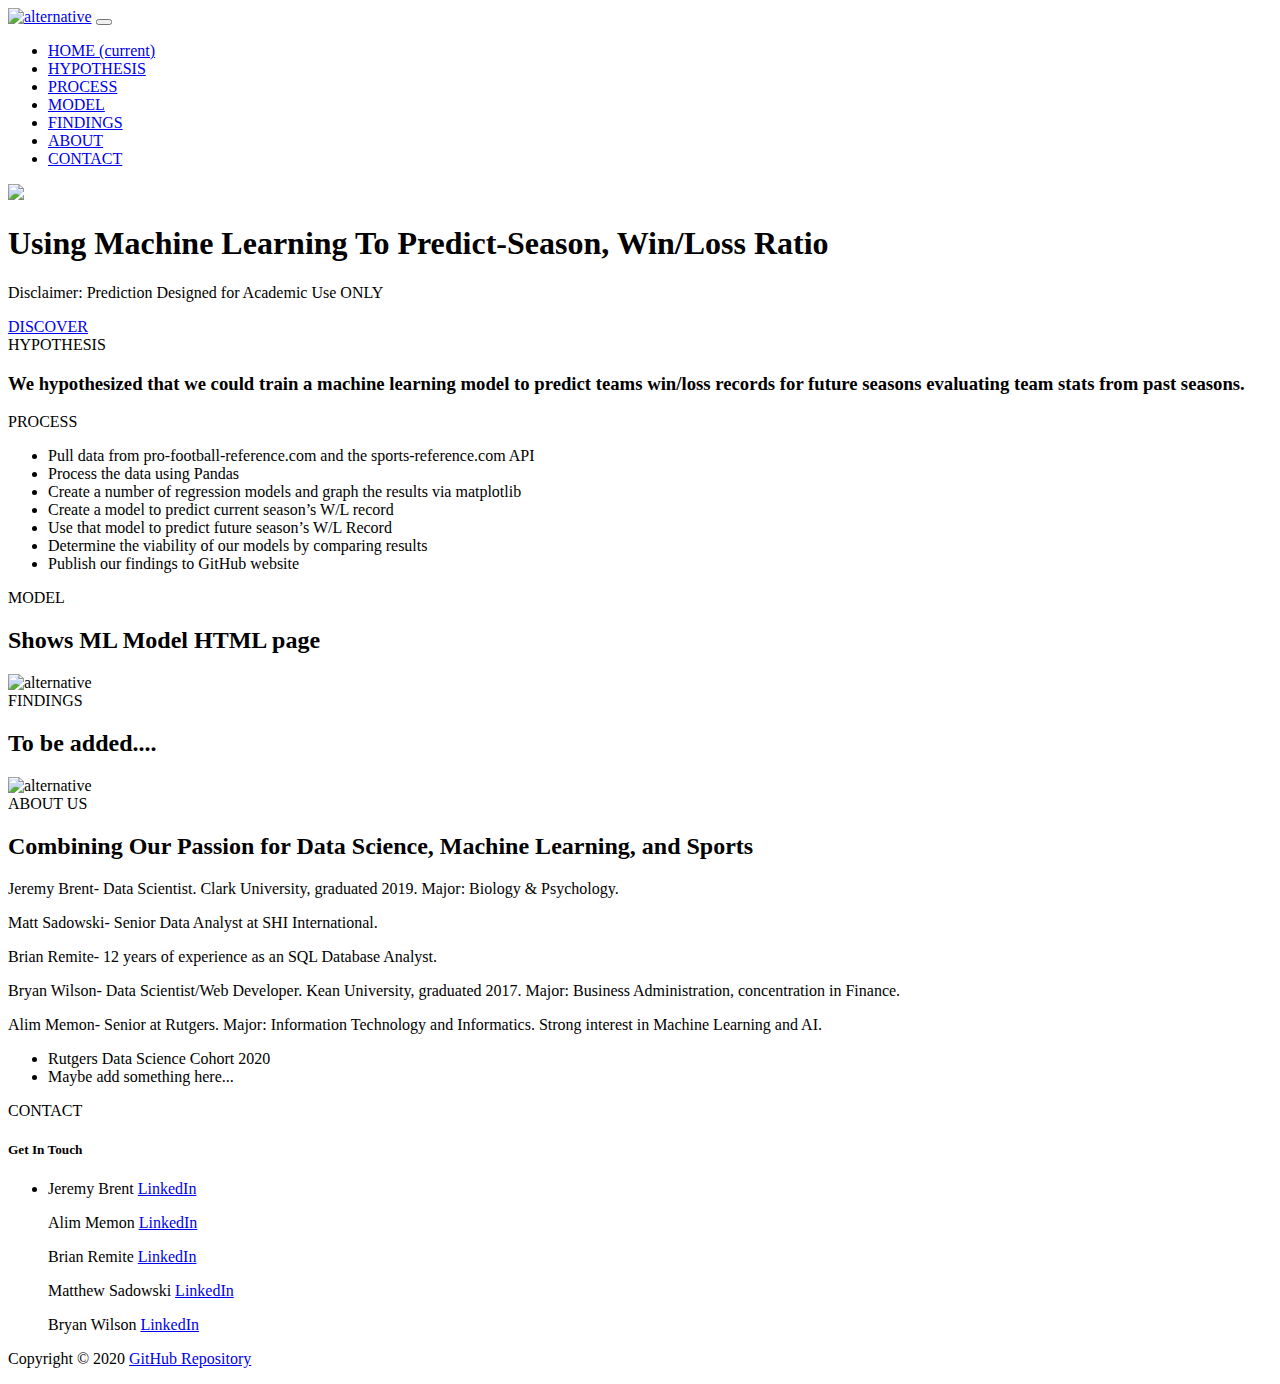
==== index.html @ 3bd8e463 "Added info on the model" ====
<!DOCTYPE html>
<html lang="en">
<head>
    <meta charset="utf-8">
    <meta name="viewport" content="width=device-width, initial-scale=1, shrink-to-fit=no">
    

    <!-- Website Title -->
    <title>NFL Win/Loss Ratio Prediction Model</title>
    
    <!-- Styles -->
    <link href="https://fonts.googleapis.com/css?family=Montserrat:500,700&display=swap&subset=latin-ext" rel="stylesheet">
    <link href="https://fonts.googleapis.com/css?family=Open+Sans:400,400i,600&display=swap&subset=latin-ext" rel="stylesheet">
    <link href="webpage/static/css/bootstrap.css" rel="stylesheet">
    <link href="webpage/static/css/fontawesome-all.css" rel="stylesheet">
    <link href="webpage/static/css/swiper.css" rel="stylesheet">
	<link href="webpage/static/css/magnific-popup.css" rel="stylesheet">
	<link href="webpage/static/css/styles.css" rel="stylesheet">
	
	<!-- Favicon  -->
    <link rel="icon" href="webpage/static/images/favicon.png">
</head>
<body data-spy="scroll" data-target=".fixed-top">
    
    <!-- Preloader -->
	<div class="spinner-wrapper">
        <div class="spinner">
            <div class="bounce1"></div>
            <div class="bounce2"></div>
            <div class="bounce3"></div>
        </div>
    </div>
    <!-- end of preloader -->
    

    <!-- Navbar -->
    <nav class="navbar navbar-expand-md navbar-dark navbar-custom fixed-top">
        <!-- Text Logo - Use this if you don't have a graphic logo -->
        <!-- <a class="navbar-brand logo-text page-scroll" href="index.html">Aria</a> -->

        <!-- Image Logo -->
        <a class="navbar-brand logo-image" href="index.html"><img src="webpage/static/images/NFL.svg" alt="alternative"></a>
        <!-- Mobile Menu Toggle Button -->
        <button class="navbar-toggler" type="button" data-toggle="collapse" data-target="#navbarsExampleDefault" aria-controls="navbarsExampleDefault" aria-expanded="false" aria-label="Toggle navigation">
            <span class="navbar-toggler-awesome fas fa-bars"></span>
            <span class="navbar-toggler-awesome fas fa-times"></span>
        </button>
        <!-- end of mobile menu toggle button -->

        <div class="collapse navbar-collapse" id="navbarsExampleDefault">
            <ul class="navbar-nav ml-auto">
                <li class="nav-item">
                    <a class="nav-link page-scroll" href="#header">HOME <span class="sr-only">(current)</span></a>
                </li>
                <li class="nav-item">
                    <a class="nav-link page-scroll" href="#hypothesis">HYPOTHESIS</a>
                </li>
                <li class="nav-item">
                    <a class="nav-link page-scroll" href="#process">PROCESS</a>
                </li>
                <li class="nav-item">
                    <a class="nav-link page-scroll" href="model.html" target="_blank">MODEL</a>
                </li>
                <li class="nav-item">
                    <a class="nav-link page-scroll" href="#findings">FINDINGS</a>
                </li>
                <li class="nav-item">
                    <a class="nav-link page-scroll" href="#about">ABOUT</a>
                </li>

                <!-- end of dropdown menu -->

                <li class="nav-item">
                    <a class="nav-link page-scroll" href="#contact">CONTACT</a>
                </li>
            </ul>
                <span class="fa-stack">
                    <a href="https://github.com/BryanWilsonRU/Final_Project">
                        <img src="https://img.icons8.com/fluent/48/000000/github.png"/>
                    </a>
                </span>
            </span>
        </div>
    </nav> <!-- end of navbar -->
    <!-- end of navbar -->


    <!-- Header -->
    <header id="header" class="header">
        <div class="header-content">
            <div class="container">
                <div class="row">
                    <div class="col-lg-12">
                        <div class="text-container">
                            <h1>Using Machine Learning To Predict-<span id="js-rotating">Season, Win/Loss Ratio</span></h1>
                            <p class="p-heading p-large">Disclaimer: Prediction Designed for Academic Use ONLY</p>
                            <a class="btn-solid-lg page-scroll" href="#intro">DISCOVER</a>
                        </div>
                    </div> <!-- end of col -->
                </div> <!-- end of row -->
            </div> <!-- end of container -->
        </div> <!-- end of header-content -->
    </header> <!-- end of header -->
    <!-- end of header -->



    

    <!-- end of hypothesis -->
    <div id="hypothesis" class="basic-1">
        <div class="container">
            <div class="row">
                <div class="col-lg-10">
                    <div class="text-container">
                        <div class="section-title">HYPOTHESIS</div>
                        <h3>We hypothesized that we could train a machine learning model to predict teams win/loss records for future seasons evaluating team stats from past seasons.</h3>

                    </div> <!-- end of text-container -->
                </div> <!-- end of col -->
                <div class="col-lg-7">
                    </div> <!-- end of image-container -->
                </div> <!-- end of col -->
            </div> <!-- end of row -->
        </div> <!-- end of container -->
    </div> <!-- end of basic-1 -->
    <!-- end of hypothesis -->

    <!-- end of process -->
    <div id="process" class="counter">
        <div class="container">
            <div class="row">
                <div class="col-lg-8">
                    <div class="text-container">
                        <div class="section-title">PROCESS</div>
                        <ul class="list-unstyled li-space-lg">
                            <li class="media">
                                <i class="fas fa-square"></i>
                                <div class="media-body">Pull data from pro-football-reference.com and the sports-reference.com API</div>
                            </li>
                            <li class="media">
                                <i class="fas fa-square"></i>
                                <div class="media-body">Process the data using Pandas</div>
                            </li>
                            <li class="media">
                                <i class="fas fa-square"></i>
                                <div class="media-body">Create a number of regression models and graph the results via matplotlib</div>
                            </li>
                            <li class="media"
                                {padding-right: 40px;
                                    position: relative;
                                    &:before {display: inline-block;
                                    position: absolute;
                                    right: 0;
                                }
                            }>
                                <i class="fas fa-square"></i>
                                <div class="media-body">Create a model to predict current season’s W/L record </div>
                            </li>
                            <li class="media">
                                <i class="fas fa-square"></i>
                                <div class="media-body">Use that model to predict future season’s W/L Record</div>
                            </li>
                            <li class="media">
                                <i class="fas fa-square"></i>
                                <div class="media-body">Determine the viability of our models by comparing results</div>
                            </li>
                            <li class="media">
                                <i class="fas fa-square"></i>
                                <div class="media-body">Publish our findings to GitHub website</div>
                            </li>
                        </ul>
                    </div> <!-- end of text-container -->
                </div> <!-- end of col -->
                <div class="col-lg-7">
                    </div> <!-- end of image-container -->
                </div> <!-- end of col -->
            </div> <!-- end of row -->
        </div> <!-- end of container -->
    </div> <!-- end of basic-1 -->
    <!-- end of process -->

    

    <!-- end of model -->
     <div id="model" class="basic-1">
        <div class="container">
            <div class="row">
                <div class="col-lg-5">
                    <div class="text-container">
                        <div class="section-title">MODEL</div>
                        <h2>Shows ML Model HTML page</h2>
                        <p></p>
                    </div> <!-- end of text-container -->
                </div> <!-- end of col -->
                <div class="col-lg-7">
                    <div class="image-container">
                        <img class="img-fluid" src="webpage/static/images/ML2.png" alt="alternative">
                    </div> <!-- end of image-container -->
                </div> <!-- end of col -->
            </div> <!-- end of row -->
        </div> <!-- end of container -->
    </div> <!-- end of model -->

     <!-- end of findings -->
    <div id="findings" class="basic-1">
        <div class="container">
            <div class="row">
                <div class="col-lg-5">
                    <div class="text-container">
                        <div class="section-title">FINDINGS</div>
                        <h2>To be added....</h2>
                        <p></p>
                    </div> <!-- end of text-container -->
                </div> <!-- end of col -->
                <div class="col-lg-7">
                    </div> <!-- end of image-container -->
                </div> <!-- end of col -->
            </div> <!-- end of row -->
        </div> <!-- end of container -->
    </div> <!-- end of basic-1 -->
    <!-- end of findings -->


    <!-- About -->
    <div id="about" class="counter">
        <div class="container">
            <div class="row">
                <div class="col-lg-5 col-xl-6">
                    <div class="image-container">
                        <img class="img-fluid" src="webpage/static/images/crew.jpg" alt="alternative">
                    </div> <!-- end of image-container -->
                </div> <!-- end of col -->
                <div class="col-lg-7 col-xl-6">
                    <div class="text-container">
                        <div class="section-title">ABOUT US</div>
                        <h2>Combining Our Passion for Data Science, Machine Learning, and Sports</h2>
                        <p>Jeremy Brent- Data Scientist. Clark University, graduated 2019. Major: Biology & Psychology.</p>
                        <p>Matt Sadowski- Senior Data Analyst at SHI International.</p>
                        <p>Brian Remite- 12 years of experience as an SQL Database Analyst.</p>
                        <p>Bryan Wilson- Data Scientist/Web Developer. Kean University, graduated 2017. Major: Business Administration, concentration in Finance.</p>
                        <p>Alim Memon- Senior at Rutgers. Major: Information Technology and Informatics. Strong interest in Machine Learning and AI.</p>
                        <ul class="list-unstyled li-space-lg">
                            <li class="media">
                                <i class="fas fa-square"></i>
                                <div class="media-body">Rutgers Data Science Cohort 2020</div>
                            </li>
                            <li class="media">
                                <i class="fas fa-square"></i>
                                <div class="media-body">Maybe add something here...</div>
                            </li>
                        </ul>


                    </div> <!-- end of text-container -->      
                </div> <!-- end of col -->
            </div> <!-- end of row -->
        </div> <!-- end of container -->
    </div> <!-- end of counter -->
    <!-- end of about -->


    <!-- Contact -->
    <div id="contact" class="counter">
        <div class="container">
            <div class="row">
                <div class="col-lg-6">
                    <div class="text-container">
                        <div class="section-title">CONTACT</div>
                        <h5>Get In Touch</h5>
                        <ul class="list-unstyled li-space-lg">
                            <li class="media">
                                <i class="fas fa-square"></i>
                                <div class="media-body">
                                    <p>Jeremy Brent <a href="https://www.linkedin.com/in/jeremy-brent/">LinkedIn</a></p>
                                    <p>Alim Memon <a href="https://www.linkedin.com/in/alimmemon/">LinkedIn</a></p>
                                    <p>Brian Remite <a href="https://www.linkedin.com/in/brianremite/">LinkedIn</a></p>
                                    <p>Matthew Sadowski <a href="https://www.linkedin.com/in/matthew-sadowski-72b59656/">LinkedIn</a></p>
                                    <p>Bryan Wilson <a href="https://www.linkedin.com/in/bryan-wilson-data/">LinkedIn</a></p>
                                </div>
                            </li>
                </div> <!-- end of col -->
                    <!-- end of contact form -->

 
            </div> <!-- end of row -->
        </div> <!-- end of container -->
    </div> <!-- end of form-2 -->
    <!-- end of contact --> 





    <!-- Copyright -->
    <div class="copyright">
        <div class="container">
            <div class="row">
                <div class="col-lg-12">
                    <p class="p-small">Copyright © 2020 <a href="https://github.com/BryanWilsonRU/Final_Project">GitHub Repository</a></p>
                </div> <!-- end of col -->
            </div> <!-- enf of row -->
        </div> <!-- end of container -->
    </div> <!-- end of copyright --> 
    <!-- end of copyright -->
    
    	
    <!-- Scripts -->
    <script src="webpage/static/js/jquery.min.js"></script> <!-- jQuery for Bootstrap's JavaScript plugins -->
    <script src="webpage/static/js/popper.min.js"></script> <!-- Popper tooltip library for Bootstrap -->
    <script src="webpage/static/js/bootstrap.min.js"></script> <!-- Bootstrap framework -->
    <script src="webpage/static/js/jquery.easing.min.js"></script> <!-- jQuery Easing for smooth scrolling between anchors -->
    <script src="webpage/static/js/swiper.min.js"></script> <!-- Swiper for image and text sliders -->
    <script src="webpage/static/js/jquery.magnific-popup.js"></script> <!-- Magnific Popup for lightboxes -->
    <script src="webpage/static/js/morphext.min.js"></script> <!-- Morphtext rotating text in the header -->
    <script src="webpage/static/js/isotope.pkgd.min.js"></script> <!-- Isotope for filter -->
    <script src="webpage/static/js/validator.min.js"></script> <!-- Validator.js - Bootstrap plugin that validates forms -->
    <script src="webpage/static/js/scripts.js"></script> <!-- Custom scripts -->
</body>
</html>
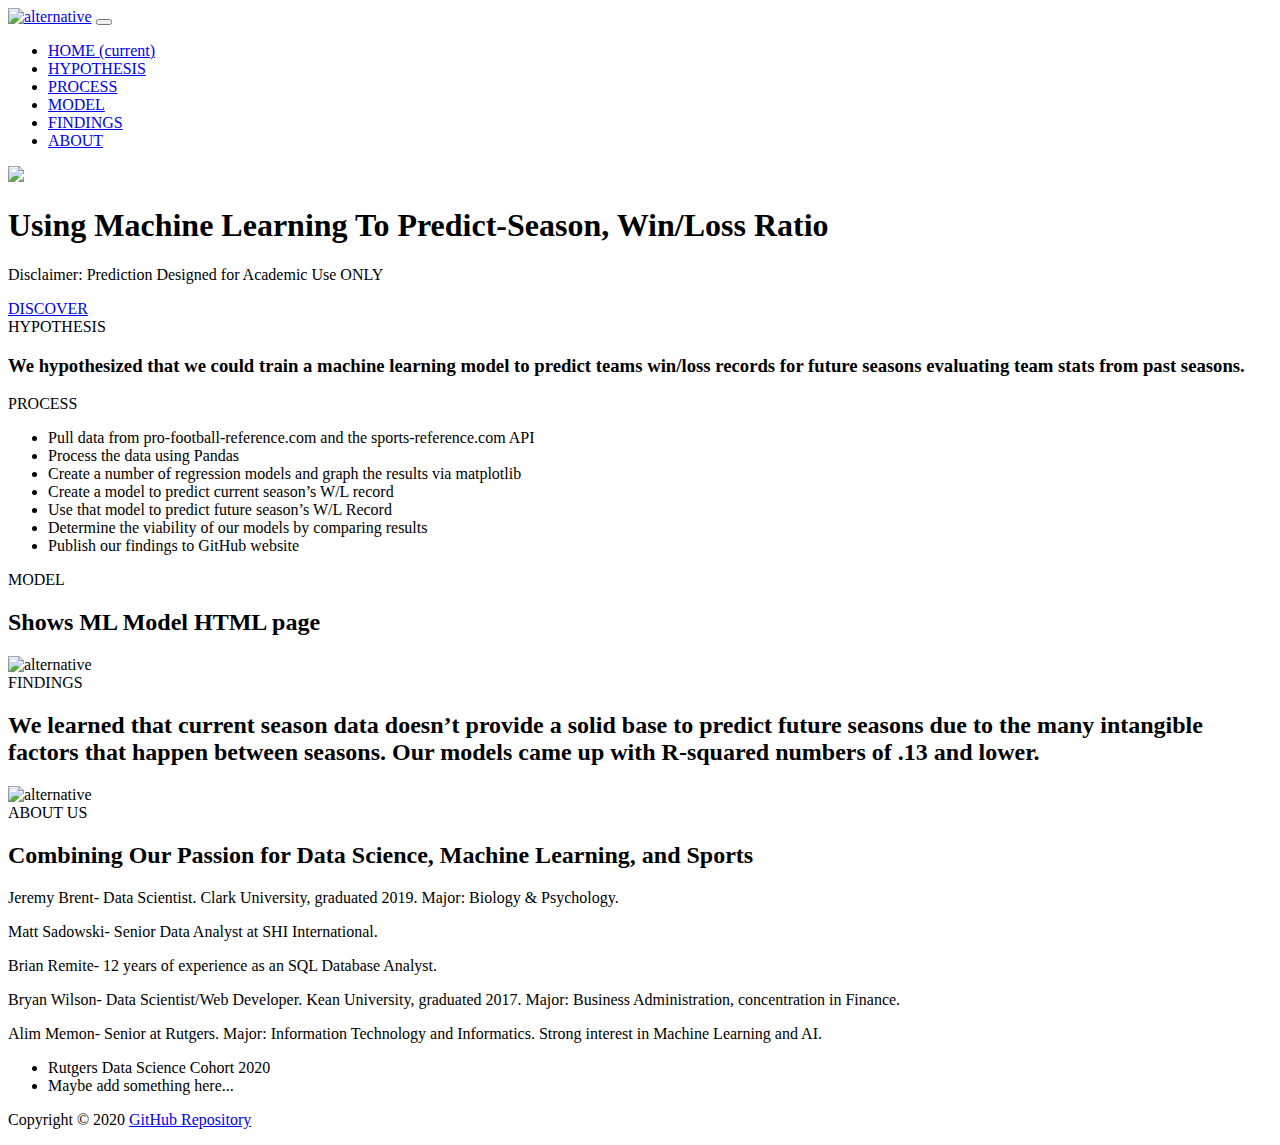
==== commit e267f76c: "Fixed the discover button" ====
--- a/index.html
+++ b/index.html
@@ -70,9 +70,6 @@
 
                 <!-- end of dropdown menu -->
 
-                <li class="nav-item">
-                    <a class="nav-link page-scroll" href="#contact">CONTACT</a>
-                </li>
             </ul>
                 <span class="fa-stack">
                     <a href="https://github.com/BryanWilsonRU/Final_Project">
@@ -94,7 +91,7 @@
                         <div class="text-container">
                             <h1>Using Machine Learning To Predict-<span id="js-rotating">Season, Win/Loss Ratio</span></h1>
                             <p class="p-heading p-large">Disclaimer: Prediction Designed for Academic Use ONLY</p>
-                            <a class="btn-solid-lg page-scroll" href="#intro">DISCOVER</a>
+                            <a class="btn-solid-lg page-scroll" href="#hypothesis">DISCOVER</a>
                         </div>
                     </div> <!-- end of col -->
                 </div> <!-- end of row -->
@@ -206,10 +203,10 @@
     <div id="findings" class="basic-1">
         <div class="container">
             <div class="row">
-                <div class="col-lg-5">
+                <div class="col-lg-13">
                     <div class="text-container">
                         <div class="section-title">FINDINGS</div>
-                        <h2>To be added....</h2>
+                        <h2>We learned that current season data doesn’t provide a solid base to predict future seasons due to the many intangible factors that happen between seasons.  Our models came up with R-squared numbers of .13 and lower.</h2>
                         <p></p>
                     </div> <!-- end of text-container -->
                 </div> <!-- end of col -->
@@ -258,37 +255,6 @@
         </div> <!-- end of container -->
     </div> <!-- end of counter -->
     <!-- end of about -->
-
-
-    <!-- Contact -->
-    <div id="contact" class="counter">
-        <div class="container">
-            <div class="row">
-                <div class="col-lg-6">
-                    <div class="text-container">
-                        <div class="section-title">CONTACT</div>
-                        <h5>Get In Touch</h5>
-                        <ul class="list-unstyled li-space-lg">
-                            <li class="media">
-                                <i class="fas fa-square"></i>
-                                <div class="media-body">
-                                    <p>Jeremy Brent <a href="https://www.linkedin.com/in/jeremy-brent/">LinkedIn</a></p>
-                                    <p>Alim Memon <a href="https://www.linkedin.com/in/alimmemon/">LinkedIn</a></p>
-                                    <p>Brian Remite <a href="https://www.linkedin.com/in/brianremite/">LinkedIn</a></p>
-                                    <p>Matthew Sadowski <a href="https://www.linkedin.com/in/matthew-sadowski-72b59656/">LinkedIn</a></p>
-                                    <p>Bryan Wilson <a href="https://www.linkedin.com/in/bryan-wilson-data/">LinkedIn</a></p>
-                                </div>
-                            </li>
-                </div> <!-- end of col -->
-                    <!-- end of contact form -->
-
- 
-            </div> <!-- end of row -->
-        </div> <!-- end of container -->
-    </div> <!-- end of form-2 -->
-    <!-- end of contact --> 
-
-
 
 
 
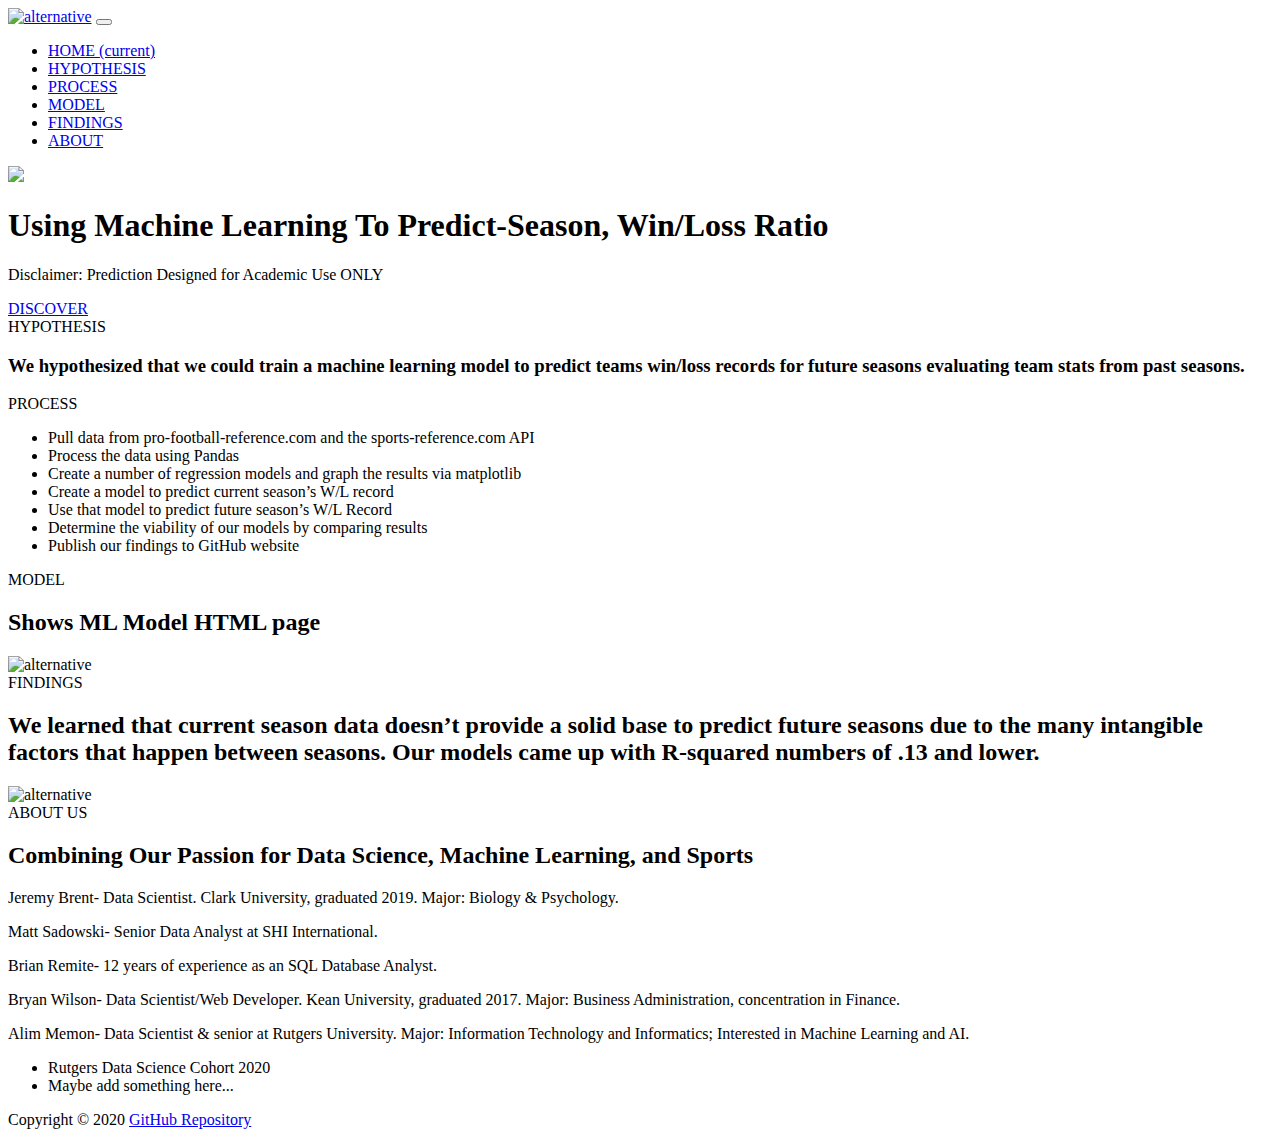
==== commit 2da701dc: "Edited my info in about us s 😁" ====
--- a/index.html
+++ b/index.html
@@ -236,7 +236,7 @@
                         <p>Matt Sadowski- Senior Data Analyst at SHI International.</p>
                         <p>Brian Remite- 12 years of experience as an SQL Database Analyst.</p>
                         <p>Bryan Wilson- Data Scientist/Web Developer. Kean University, graduated 2017. Major: Business Administration, concentration in Finance.</p>
-                        <p>Alim Memon- Senior at Rutgers. Major: Information Technology and Informatics. Strong interest in Machine Learning and AI.</p>
+                        <p>Alim Memon- Data Scientist & senior at Rutgers University. Major: Information Technology and Informatics; Interested in Machine Learning and AI.</p>
                         <ul class="list-unstyled li-space-lg">
                             <li class="media">
                                 <i class="fas fa-square"></i>
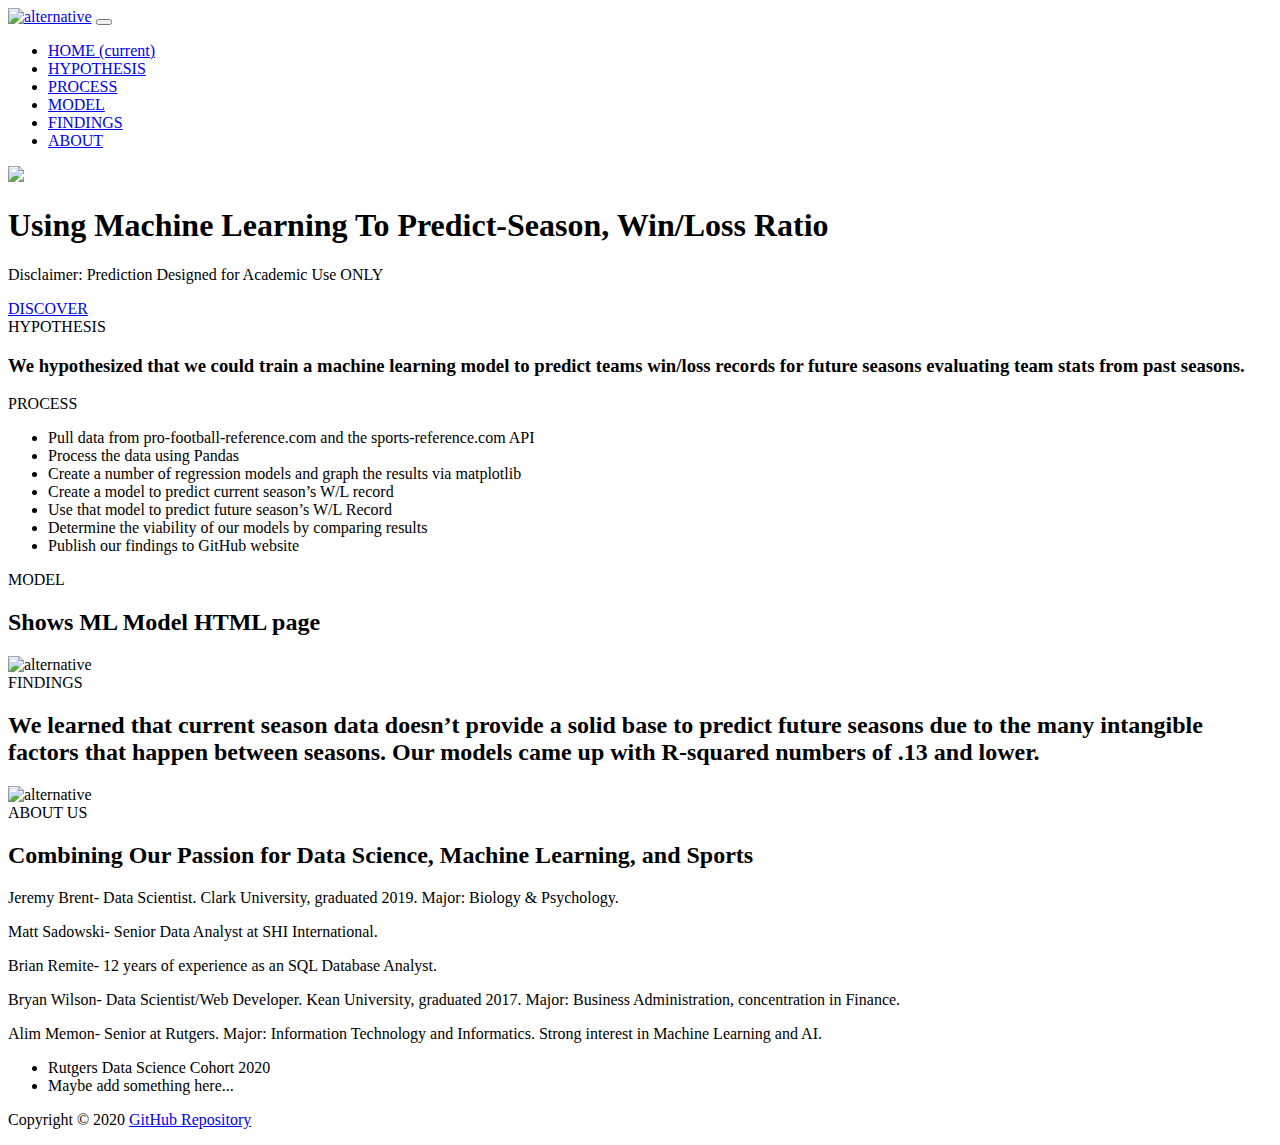
==== commit 8deb5563: "added favicon" ====
--- a/index.html
+++ b/index.html
@@ -18,7 +18,9 @@
 	<link href="webpage/static/css/styles.css" rel="stylesheet">
 	
 	<!-- Favicon  -->
-    <link rel="icon" href="webpage/static/images/favicon.png">
+    <link rel="icon" 
+      type="image/png" 
+      href="images/favicon.jpeg">
 </head>
 <body data-spy="scroll" data-target=".fixed-top">
     
@@ -236,7 +238,7 @@
                         <p>Matt Sadowski- Senior Data Analyst at SHI International.</p>
                         <p>Brian Remite- 12 years of experience as an SQL Database Analyst.</p>
                         <p>Bryan Wilson- Data Scientist/Web Developer. Kean University, graduated 2017. Major: Business Administration, concentration in Finance.</p>
-                        <p>Alim Memon- Data Scientist & senior at Rutgers University. Major: Information Technology and Informatics; Interested in Machine Learning and AI.</p>
+                        <p>Alim Memon- Senior at Rutgers. Major: Information Technology and Informatics. Strong interest in Machine Learning and AI.</p>
                         <ul class="list-unstyled li-space-lg">
                             <li class="media">
                                 <i class="fas fa-square"></i>
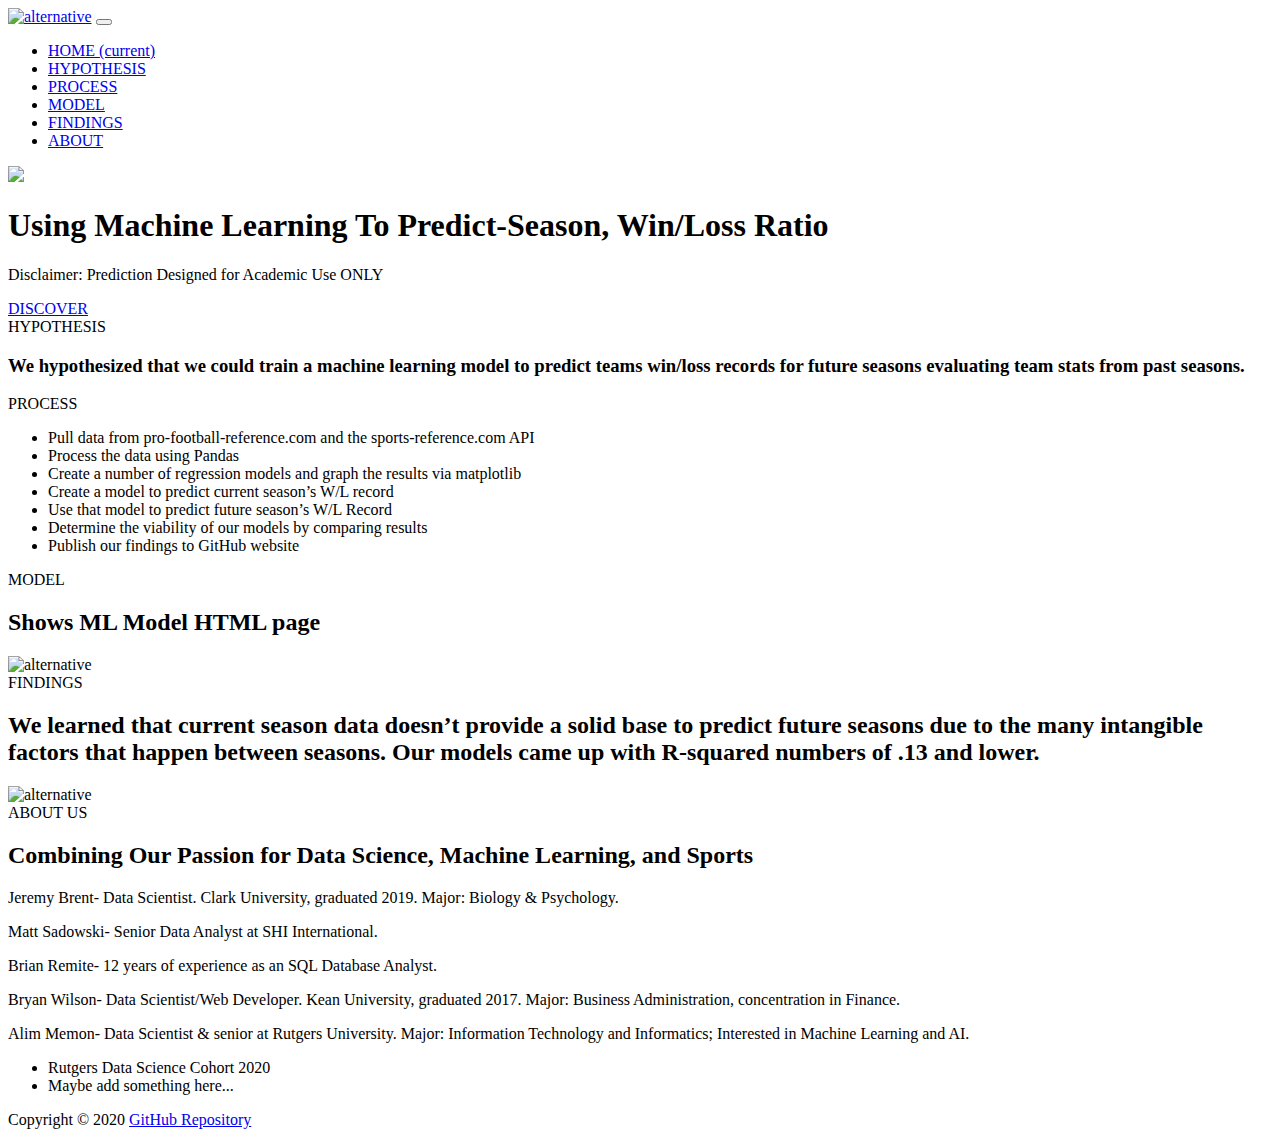
==== commit 97a9a25f: "Merge branch 'master' of github.com:BryanWilsonRU/Final_Project" ====
--- a/index.html
+++ b/index.html
@@ -238,7 +238,7 @@
                         <p>Matt Sadowski- Senior Data Analyst at SHI International.</p>
                         <p>Brian Remite- 12 years of experience as an SQL Database Analyst.</p>
                         <p>Bryan Wilson- Data Scientist/Web Developer. Kean University, graduated 2017. Major: Business Administration, concentration in Finance.</p>
-                        <p>Alim Memon- Senior at Rutgers. Major: Information Technology and Informatics. Strong interest in Machine Learning and AI.</p>
+                        <p>Alim Memon- Data Scientist & senior at Rutgers University. Major: Information Technology and Informatics; Interested in Machine Learning and AI.</p>
                         <ul class="list-unstyled li-space-lg">
                             <li class="media">
                                 <i class="fas fa-square"></i>
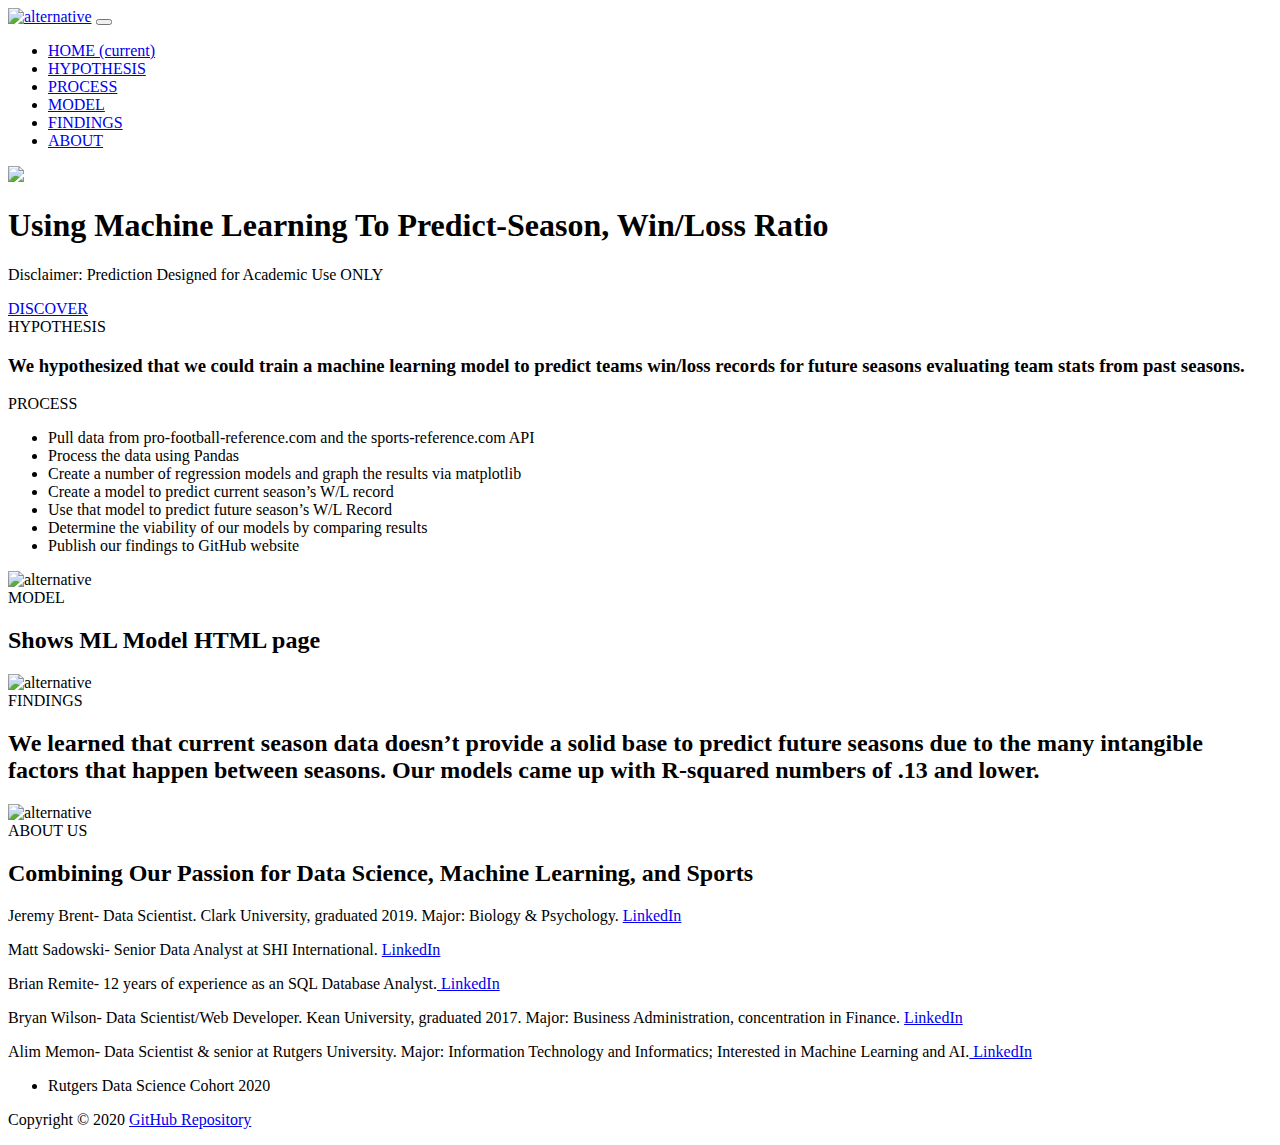
==== commit 6e69aa5f: "Added LinkedIn profiles to About Us" ====
--- a/index.html
+++ b/index.html
@@ -1,4 +1,4 @@
- <!DOCTYPE html>
+  <!DOCTYPE html>
 <html lang="en">
 <head>
     <meta charset="utf-8">
@@ -14,10 +14,10 @@
     <link href="webpage/static/css/bootstrap.css" rel="stylesheet">
     <link href="webpage/static/css/fontawesome-all.css" rel="stylesheet">
     <link href="webpage/static/css/swiper.css" rel="stylesheet">
-	<link href="webpage/static/css/magnific-popup.css" rel="stylesheet">
-	<link href="webpage/static/css/styles.css" rel="stylesheet">
-	
-	<!-- Favicon  -->
+    <link href="webpage/static/css/magnific-popup.css" rel="stylesheet">
+    <link href="webpage/static/css/styles.css" rel="stylesheet">
+    
+    <!-- Favicon  -->
     <link rel="icon" 
       type="image/png" 
       href="images/favicon.jpeg">
@@ -25,7 +25,7 @@
 <body data-spy="scroll" data-target=".fixed-top">
     
     <!-- Preloader -->
-	<div class="spinner-wrapper">
+    <div class="spinner-wrapper">
         <div class="spinner">
             <div class="bounce1"></div>
             <div class="bounce2"></div>
@@ -129,7 +129,7 @@
     <div id="process" class="counter">
         <div class="container">
             <div class="row">
-                <div class="col-lg-8">
+                <div class="col-lg-4">
                     <div class="text-container">
                         <div class="section-title">PROCESS</div>
                         <ul class="list-unstyled li-space-lg">
@@ -172,6 +172,10 @@
                     </div> <!-- end of text-container -->
                 </div> <!-- end of col -->
                 <div class="col-lg-7">
+                    <div class="image-container">
+                        <img class="img-fluid" src="images/NFLBalls.jpg" alt="alternative">
+                    </div> <!-- end of image-container -->
+                </div> <!-- end of col -->
                     </div> <!-- end of image-container -->
                 </div> <!-- end of col -->
             </div> <!-- end of row -->
@@ -227,26 +231,22 @@
             <div class="row">
                 <div class="col-lg-5 col-xl-6">
                     <div class="image-container">
-                        <img class="img-fluid" src="webpage/static/images/crew.jpg" alt="alternative">
+                        <img class="img-fluid" src="images/rutgers.png" alt="alternative">
                     </div> <!-- end of image-container -->
                 </div> <!-- end of col -->
                 <div class="col-lg-7 col-xl-6">
                     <div class="text-container">
                         <div class="section-title">ABOUT US</div>
                         <h2>Combining Our Passion for Data Science, Machine Learning, and Sports</h2>
-                        <p>Jeremy Brent- Data Scientist. Clark University, graduated 2019. Major: Biology & Psychology.</p>
-                        <p>Matt Sadowski- Senior Data Analyst at SHI International.</p>
-                        <p>Brian Remite- 12 years of experience as an SQL Database Analyst.</p>
-                        <p>Bryan Wilson- Data Scientist/Web Developer. Kean University, graduated 2017. Major: Business Administration, concentration in Finance.</p>
-                        <p>Alim Memon- Data Scientist & senior at Rutgers University. Major: Information Technology and Informatics; Interested in Machine Learning and AI.</p>
+                        <p>Jeremy Brent- Data Scientist. Clark University, graduated 2019. Major: Biology & Psychology. <a href="http://www.linkedin.com/in/jeremy-brent">LinkedIn </a> </p>
+                        <p>Matt Sadowski- Senior Data Analyst at SHI International. <a href="https://www.linkedin.com/in/matthew-sadowski-72b59656/"> LinkedIn </a> </p></p>
+                        <p>Brian Remite- 12 years of experience as an SQL Database Analyst.<a href="https://www.linkedin.com/in/brianremite/"> LinkedIn </a></p>
+                        <p>Bryan Wilson- Data Scientist/Web Developer. Kean University, graduated 2017. Major: Business Administration, concentration in Finance. <a href="www.linkedin.com/in/bryan-wilson-data"> LinkedIn </a></p>
+                        <p>Alim Memon- Data Scientist & senior at Rutgers University. Major: Information Technology and Informatics; Interested in Machine Learning and AI.<a href="https://www.linkedin.com/in/alimmemon/"> LinkedIn </a></p>
                         <ul class="list-unstyled li-space-lg">
                             <li class="media">
                                 <i class="fas fa-square"></i>
                                 <div class="media-body">Rutgers Data Science Cohort 2020</div>
-                            </li>
-                            <li class="media">
-                                <i class="fas fa-square"></i>
-                                <div class="media-body">Maybe add something here...</div>
                             </li>
                         </ul>
 
@@ -272,7 +272,7 @@
     </div> <!-- end of copyright --> 
     <!-- end of copyright -->
     
-    	
+        
     <!-- Scripts -->
     <script src="webpage/static/js/jquery.min.js"></script> <!-- jQuery for Bootstrap's JavaScript plugins -->
     <script src="webpage/static/js/popper.min.js"></script> <!-- Popper tooltip library for Bootstrap -->
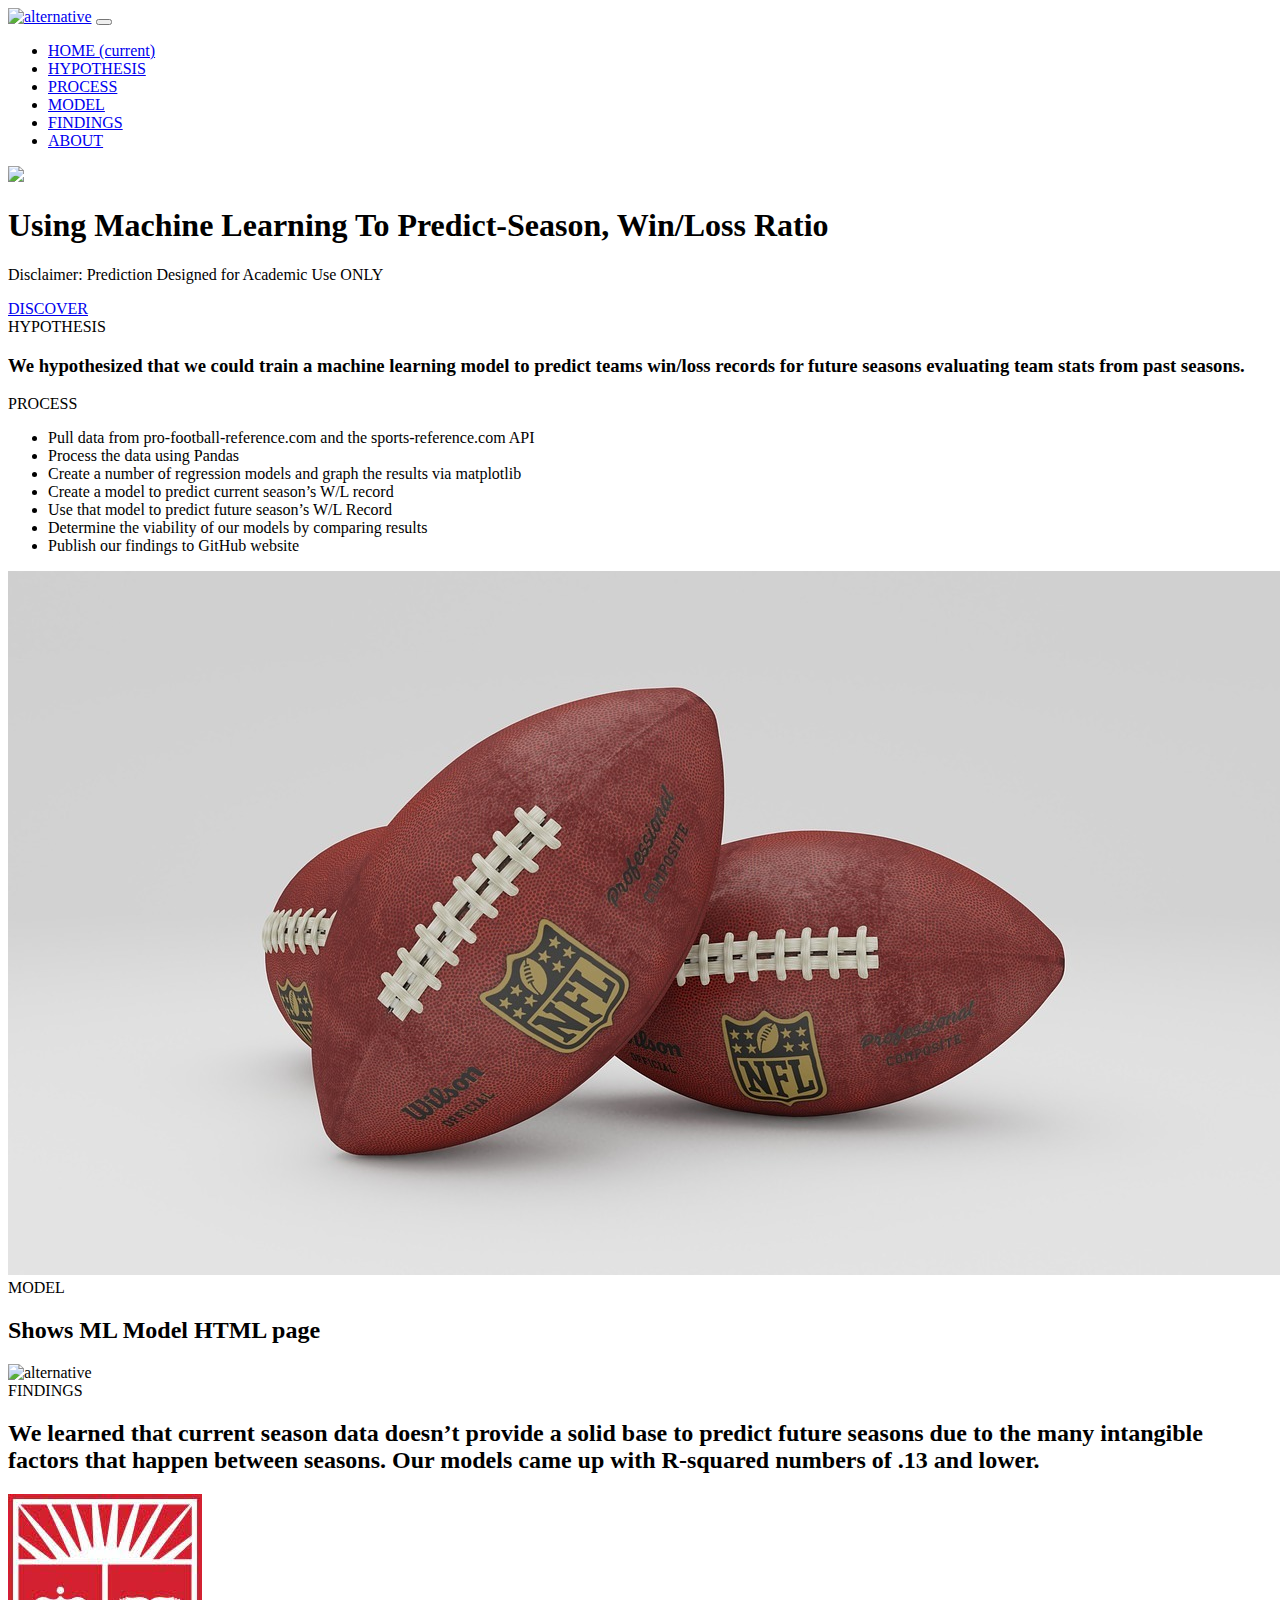
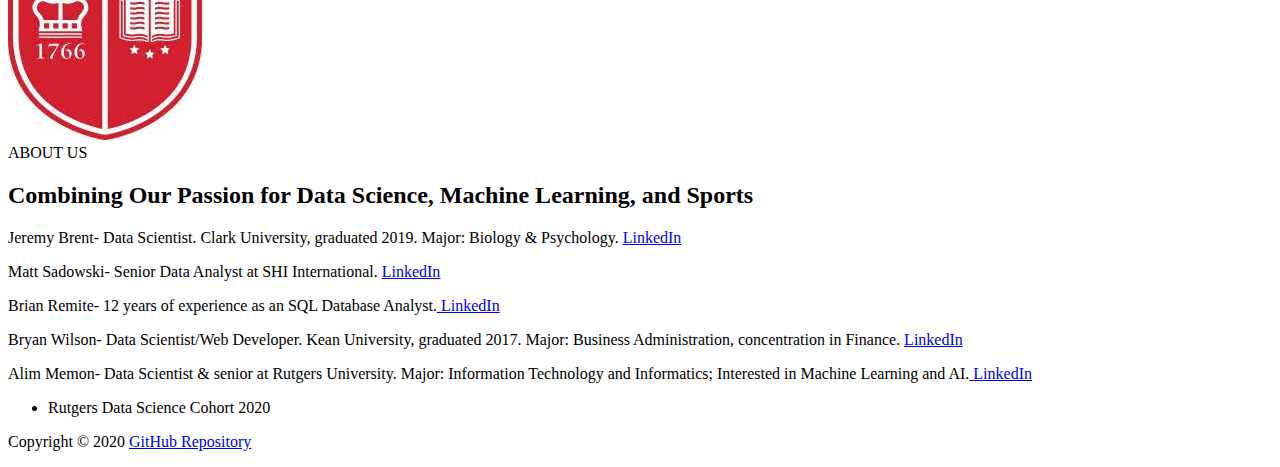
==== commit d23bf92f: "Merge branch 'master' of github.com:BryanWilsonRU/Final_Project" ====
--- a/index.html
+++ b/index.html
@@ -1,4 +1,4 @@
-  <!DOCTYPE html>
+ <!DOCTYPE html>
 <html lang="en">
 <head>
     <meta charset="utf-8">
@@ -14,10 +14,10 @@
     <link href="webpage/static/css/bootstrap.css" rel="stylesheet">
     <link href="webpage/static/css/fontawesome-all.css" rel="stylesheet">
     <link href="webpage/static/css/swiper.css" rel="stylesheet">
-    <link href="webpage/static/css/magnific-popup.css" rel="stylesheet">
-    <link href="webpage/static/css/styles.css" rel="stylesheet">
-    
-    <!-- Favicon  -->
+	<link href="webpage/static/css/magnific-popup.css" rel="stylesheet">
+	<link href="webpage/static/css/styles.css" rel="stylesheet">
+	
+	<!-- Favicon  -->
     <link rel="icon" 
       type="image/png" 
       href="images/favicon.jpeg">
@@ -25,7 +25,7 @@
 <body data-spy="scroll" data-target=".fixed-top">
     
     <!-- Preloader -->
-    <div class="spinner-wrapper">
+	<div class="spinner-wrapper">
         <div class="spinner">
             <div class="bounce1"></div>
             <div class="bounce2"></div>
@@ -172,7 +172,7 @@
                     </div> <!-- end of text-container -->
                 </div> <!-- end of col -->
                 <div class="col-lg-7">
-                    <div class="image-container">
+                	<div class="image-container">
                         <img class="img-fluid" src="images/NFLBalls.jpg" alt="alternative">
                     </div> <!-- end of image-container -->
                 </div> <!-- end of col -->
@@ -272,7 +272,7 @@
     </div> <!-- end of copyright --> 
     <!-- end of copyright -->
     
-        
+    	
     <!-- Scripts -->
     <script src="webpage/static/js/jquery.min.js"></script> <!-- jQuery for Bootstrap's JavaScript plugins -->
     <script src="webpage/static/js/popper.min.js"></script> <!-- Popper tooltip library for Bootstrap -->
